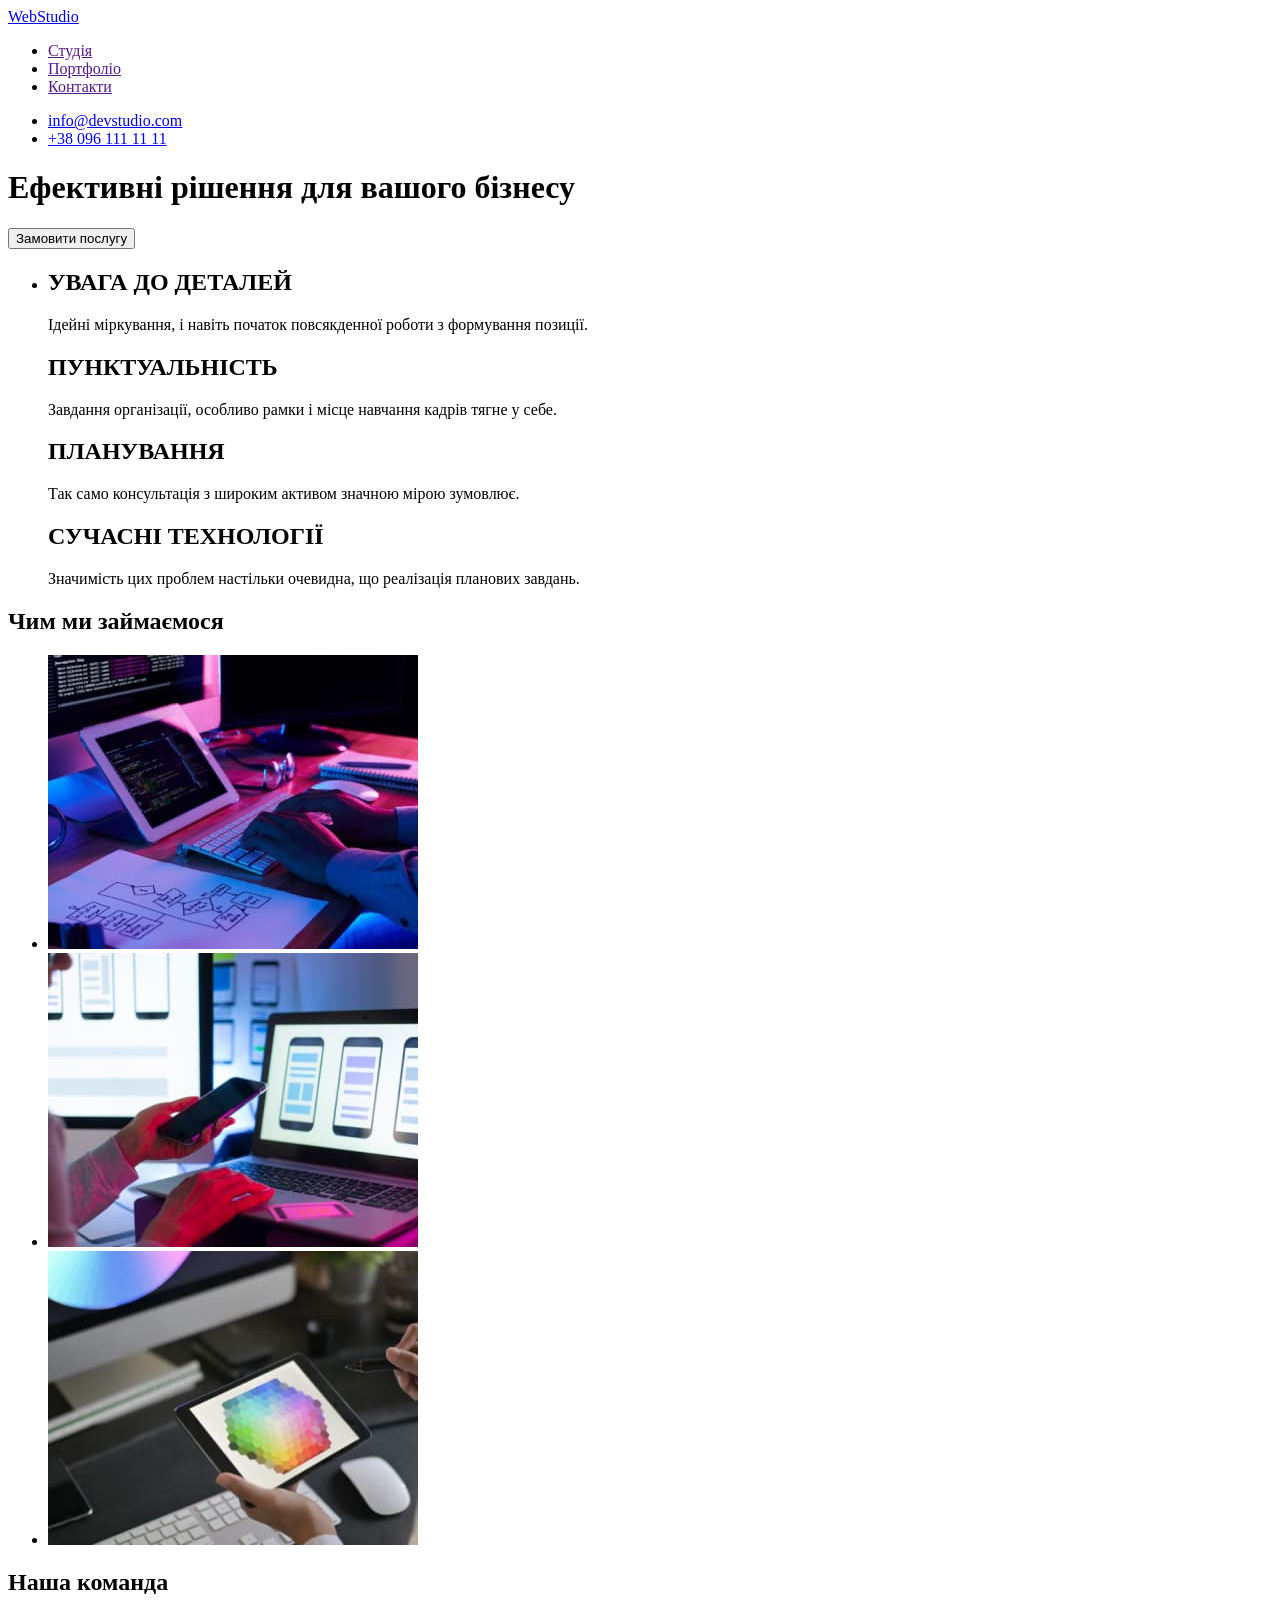
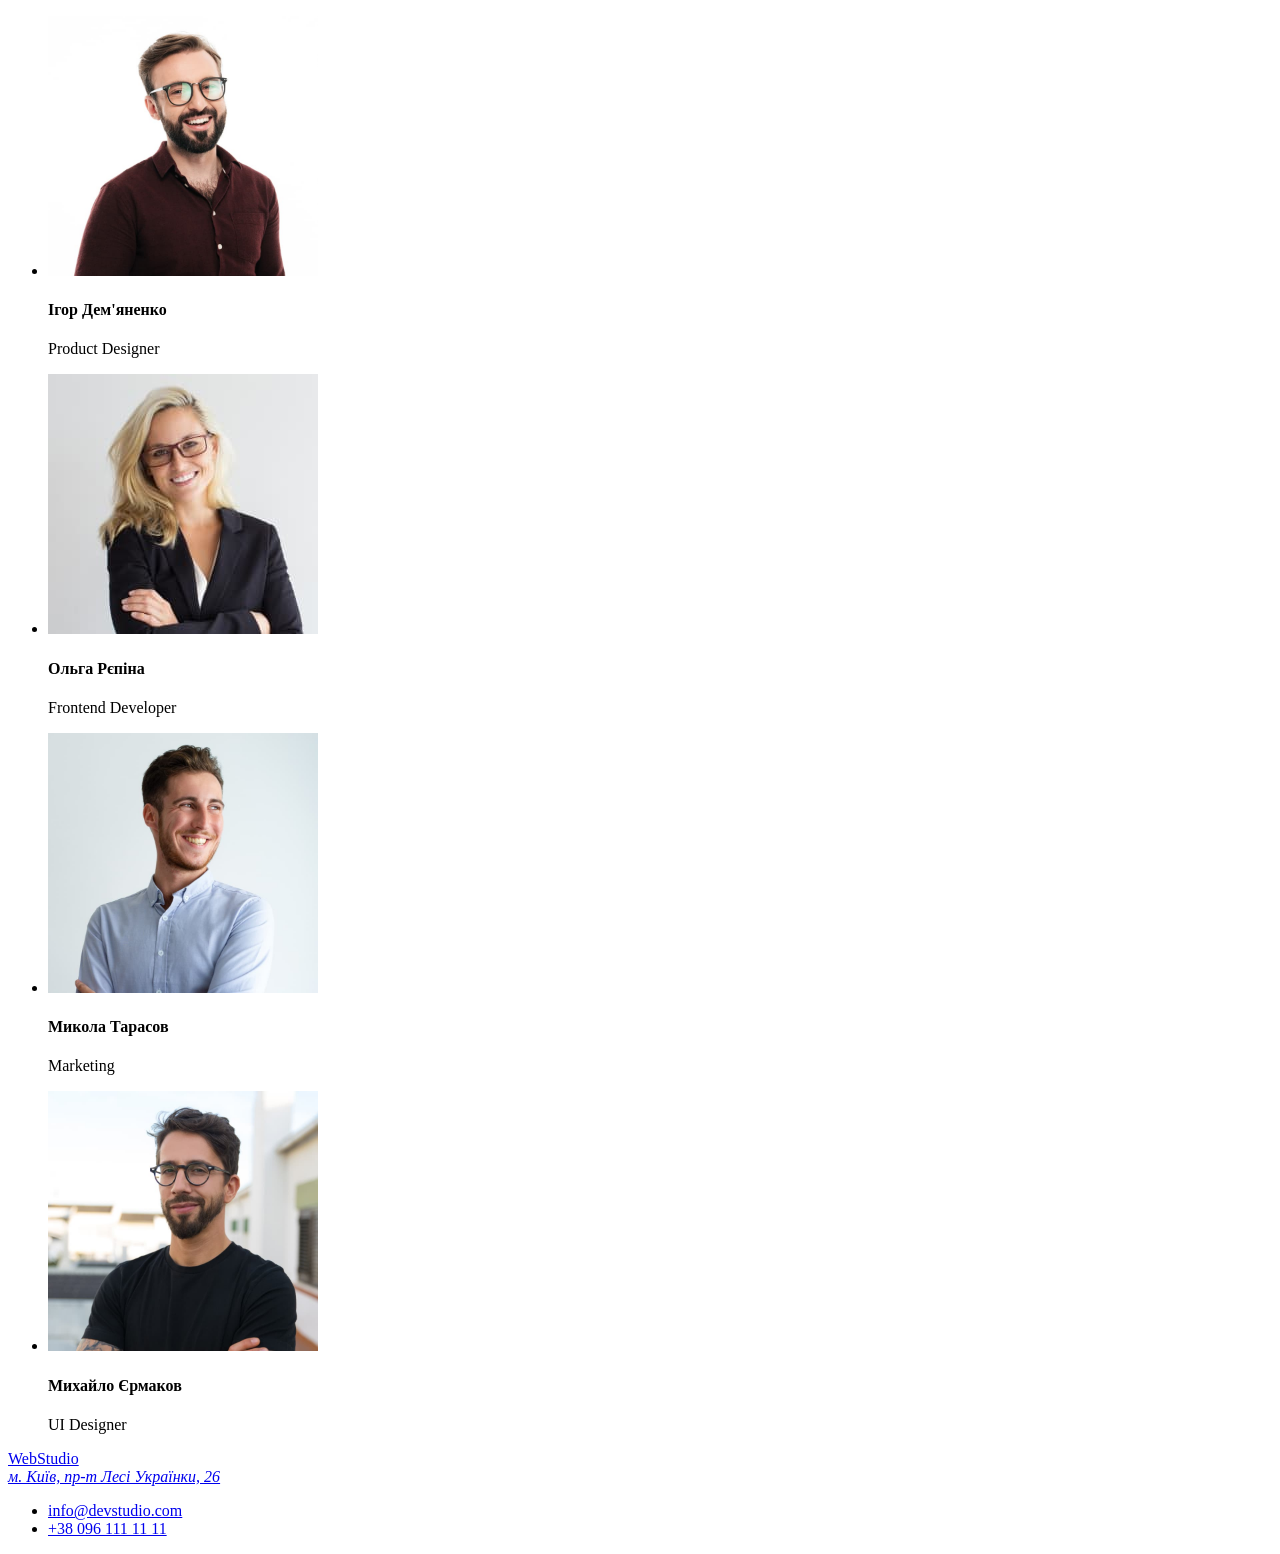
==== index.html @ 56566ea4 "goit-markup-hw-01" ====
<!DOCTYPE html>
<html lang="en">
  <head>
    <meta charset="UTF-8" />
    <meta http-equiv="X-UA-Compatible" content="IE=edge" />
    <meta name="viewport" content="width=device-width, initial-scale=1.0" />
    <title>WebStudio</title>
  </head>
  <body>
    <header>
      <a href="./index.html">WebStudio</a>
      <nav>
        <ul>
          <li><a href="">Студія</a></li>
          <li><a href="">Портфоліо</a></li>
          <li><a href="">Контакти</a></li>
        </ul>
      </nav>
      <ul>
        <li>
          <a href="info@devstudio.com" target="_blank" rel="noopener norefferer"
            >info@devstudio.com</a
          >
        </li>
        <li><a href="tel:+380961111111">+38 096 111 11 11</a></li>
      </ul>
    </header>
    <main>
      <h1>Ефективні рішення для вашого бізнесу</h1>
      <button>Замовити послугу</button>
      <section>
        <ul>
          <li>
            <h2>УВАГА ДО ДЕТАЛЕЙ</h2>
            <p>
              Ідейні міркування, і навіть початок повсякденної роботи з
              формування позиції.
            </p>
            <h2>ПУНКТУАЛЬНІСТЬ</h2>
            <p>
              Завдання організації, особливо рамки і місце навчання кадрів тягне
              у себе.
            </p>
            <h2>ПЛАНУВАННЯ</h2>
            <p>
              Так само консультація з широким активом значною мірою зумовлює.
            </p>
            <h2>СУЧАСНІ ТЕХНОЛОГІЇ</h2>
            <p>
              Значимість цих проблем настільки очевидна, що реалізація планових
              завдань.
            </p>
          </li>
        </ul>
      </section>
      <section>
        <h2>Чим ми займаємося</h2>
        <ul>
          <li>
            <img
              src="./image/pc.jpg"
              alt="фото з ПК"
              width="370"
              height="294"
            />
          </li>
          <li>
            <img
              src="./image/smartphone.jpg"
              alt="фото з телефоном"
              width="370"
              height="294"
            />
          </li>
          <li>
            <img
              src="./image/tablet.jpg"
              alt="фото з планшетом"
              width="370"
              height="294"
            />
          </li>
        </ul>
      </section>
      <section>
        <h2>Наша команда</h2>
        <ul>
          <li>
            <img
              src="./image/Igor.jpg"
              alt="фото сотрудников"
              width="270"
              height="260"
            />
            <h4>Ігор Дем'яненко</h4>
            <p>Product Designer</p>
          </li>
          <li>
            <img
              src="./image/Olga.jpg"
              alt="фото сотрудников"
              width="270"
              height="260"
            />
            <h4>Ольга Рєпіна</h4>
            <p>Frontend Developer</p>
          </li>
          <li>
            <img
              src="./image/Nikolai.jpg"
              alt="фото сотрудников"
              width="270"
              height="260"
            />
            <h4>Микола Тарасов</h4>
            <p>Marketing</p>
          </li>
          <li>
            <img
              src="./image/Mihail.jpg"
              alt="фото сотрудников"
              width="270"
              height="260"
            />
            <h4>Михайло Єрмаков</h4>
            <p>UI Designer</p>
          </li>
        </ul>
      </section>
    </main>
    <footer>
      <a href="./index.html">WebStudio</a>
      <address>
        <a href="https://goo.gl/maps/bBNY5a1amvFcYAdg6" target="_blank"
          >м. Київ, пр-т Лесі Українки, 26</a
        >
      </address>
      <ul>
        <li>
          <a href="info@devstudio.com" target="_blank" rel="noopener norefferer"
            >info@devstudio.com</a
          >
        </li>
        <li><a href="tel:+380961111111">+38 096 111 11 11</a></li>
      </ul>
    </footer>
  </body>
</html>
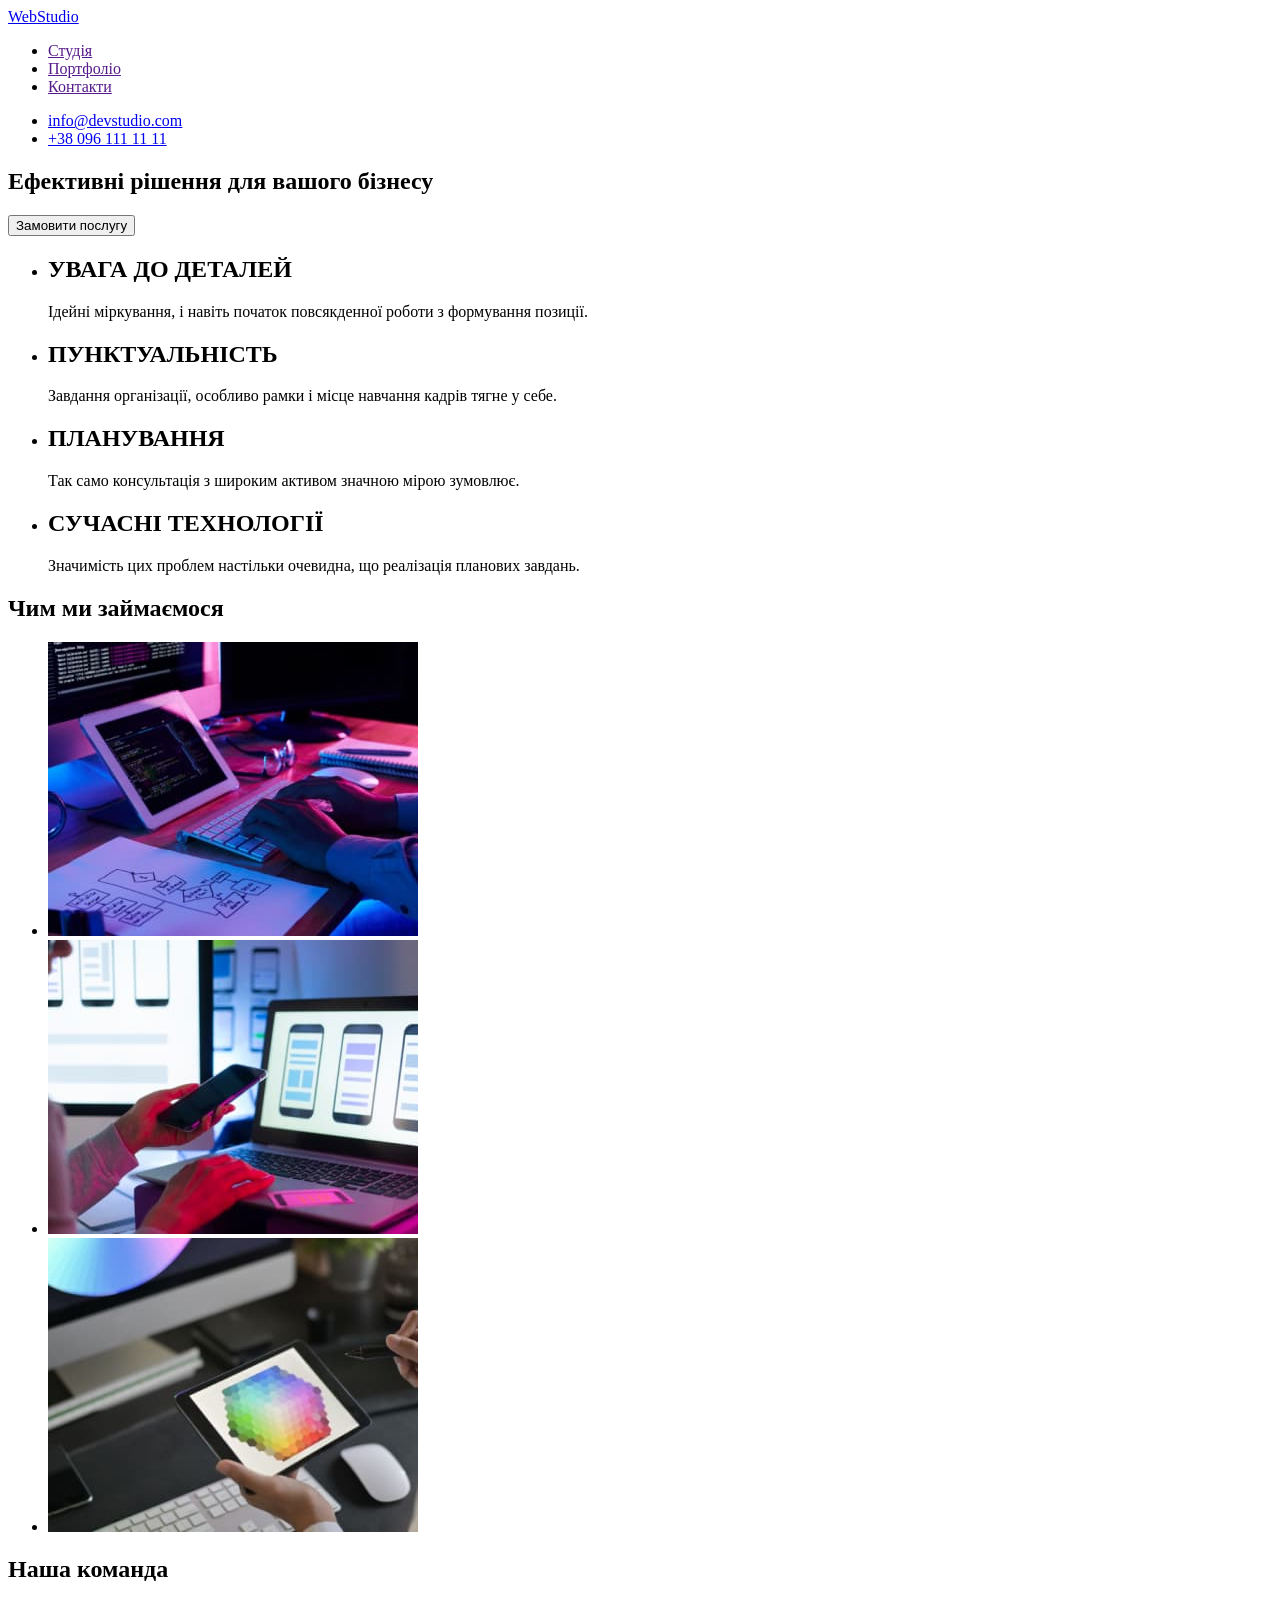
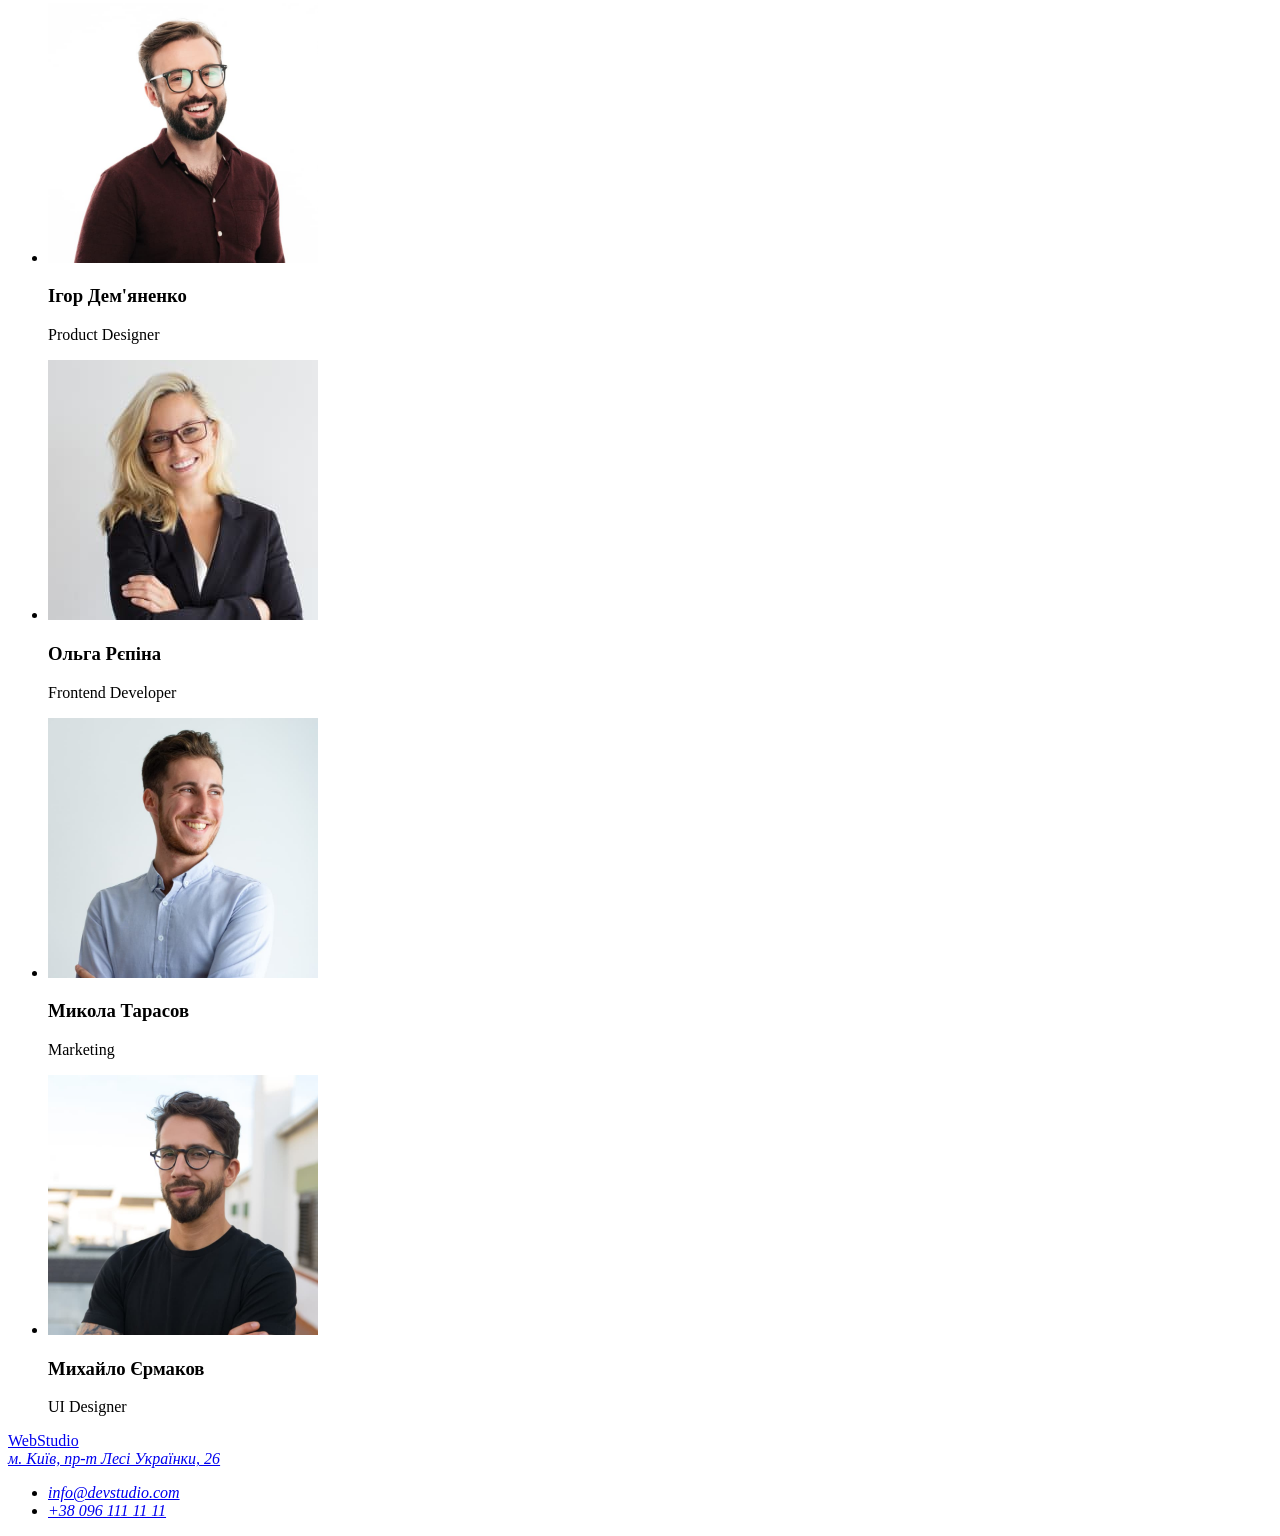
==== commit ac2b5552: "Update index.html" ====
--- a/index.html
+++ b/index.html
@@ -1,5 +1,5 @@
 <!DOCTYPE html>
-<html lang="en">
+<html lang="uk">
   <head>
     <meta charset="UTF-8" />
     <meta http-equiv="X-UA-Compatible" content="IE=edge" />
@@ -8,8 +8,8 @@
   </head>
   <body>
     <header>
-      <a href="./index.html">WebStudio</a>
       <nav>
+        <a href="./index.html">WebStudio</a>
         <ul>
           <li><a href="">Студія</a></li>
           <li><a href="">Портфоліо</a></li>
@@ -26,8 +26,10 @@
       </ul>
     </header>
     <main>
-      <h1>Ефективні рішення для вашого бізнесу</h1>
-      <button>Замовити послугу</button>
+      <section>
+        <h1>Ефективні рішення для вашого бізнесу</h1>
+        <button type="button">Замовити послугу</button>
+      </section>
       <section>
         <ul>
           <li>
@@ -36,15 +38,21 @@
               Ідейні міркування, і навіть початок повсякденної роботи з
               формування позиції.
             </p>
+          </li>
+          <li>
             <h2>ПУНКТУАЛЬНІСТЬ</h2>
             <p>
               Завдання організації, особливо рамки і місце навчання кадрів тягне
               у себе.
             </p>
+          </li>
+          <li>
             <h2>ПЛАНУВАННЯ</h2>
             <p>
               Так само консультація з широким активом значною мірою зумовлює.
             </p>
+          </li>
+          <li>
             <h2>СУЧАСНІ ТЕХНОЛОГІЇ</h2>
             <p>
               Значимість цих проблем настільки очевидна, що реалізація планових
@@ -92,7 +100,7 @@
               width="270"
               height="260"
             />
-            <h4>Ігор Дем'яненко</h4>
+            <h3>Ігор Дем'яненко</h3>
             <p>Product Designer</p>
           </li>
           <li>
@@ -102,7 +110,7 @@
               width="270"
               height="260"
             />
-            <h4>Ольга Рєпіна</h4>
+            <h3>Ольга Рєпіна</h3>
             <p>Frontend Developer</p>
           </li>
           <li>
@@ -112,7 +120,7 @@
               width="270"
               height="260"
             />
-            <h4>Микола Тарасов</h4>
+            <h3>Микола Тарасов</h3>
             <p>Marketing</p>
           </li>
           <li>
@@ -122,7 +130,7 @@
               width="270"
               height="260"
             />
-            <h4>Михайло Єрмаков</h4>
+            <h3>Михайло Єрмаков</h3>
             <p>UI Designer</p>
           </li>
         </ul>
@@ -134,15 +142,18 @@
         <a href="https://goo.gl/maps/bBNY5a1amvFcYAdg6" target="_blank"
           >м. Київ, пр-т Лесі Українки, 26</a
         >
+        <ul>
+          <li>
+            <a
+              href="info@devstudio.com"
+              target="_blank"
+              rel="noopener norefferer"
+              >info@devstudio.com</a
+            >
+          </li>
+          <li><a href="tel:+380961111111">+38 096 111 11 11</a></li>
+        </ul>
       </address>
-      <ul>
-        <li>
-          <a href="info@devstudio.com" target="_blank" rel="noopener norefferer"
-            >info@devstudio.com</a
-          >
-        </li>
-        <li><a href="tel:+380961111111">+38 096 111 11 11</a></li>
-      </ul>
     </footer>
   </body>
 </html>
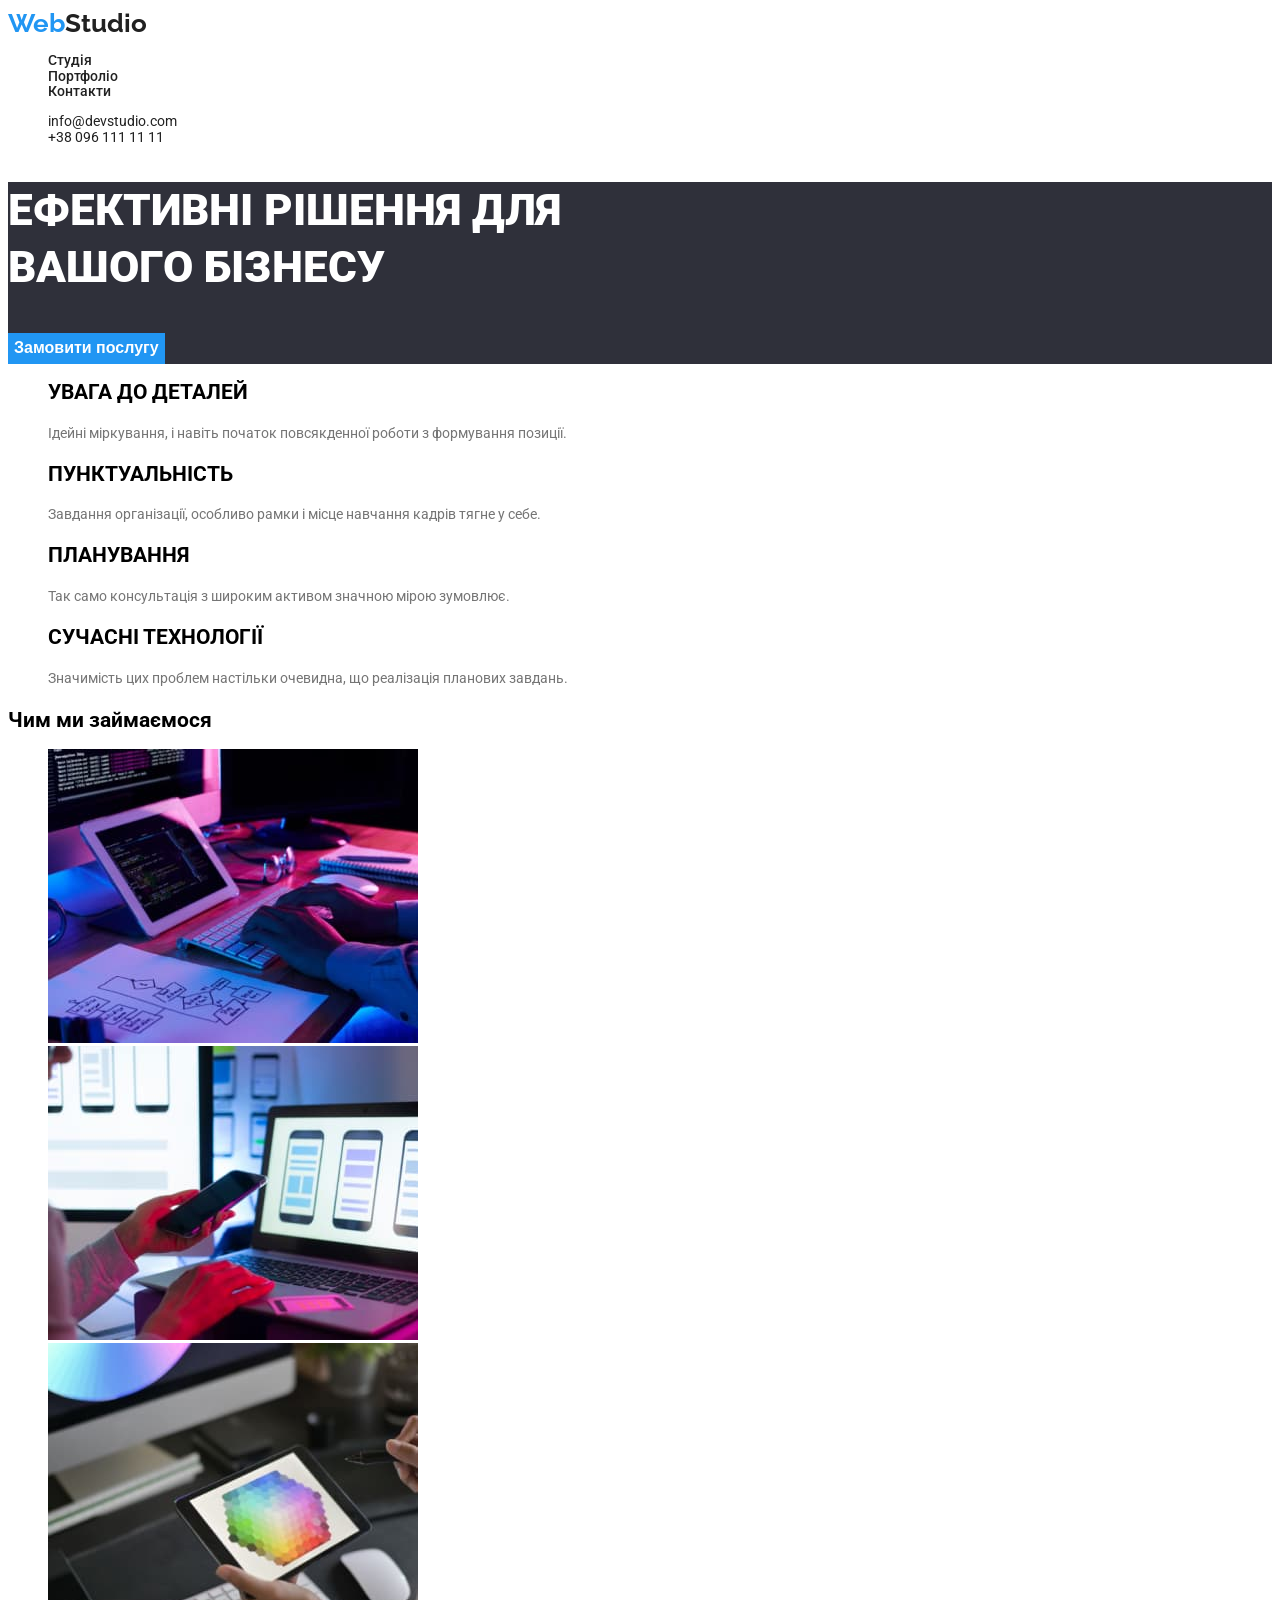
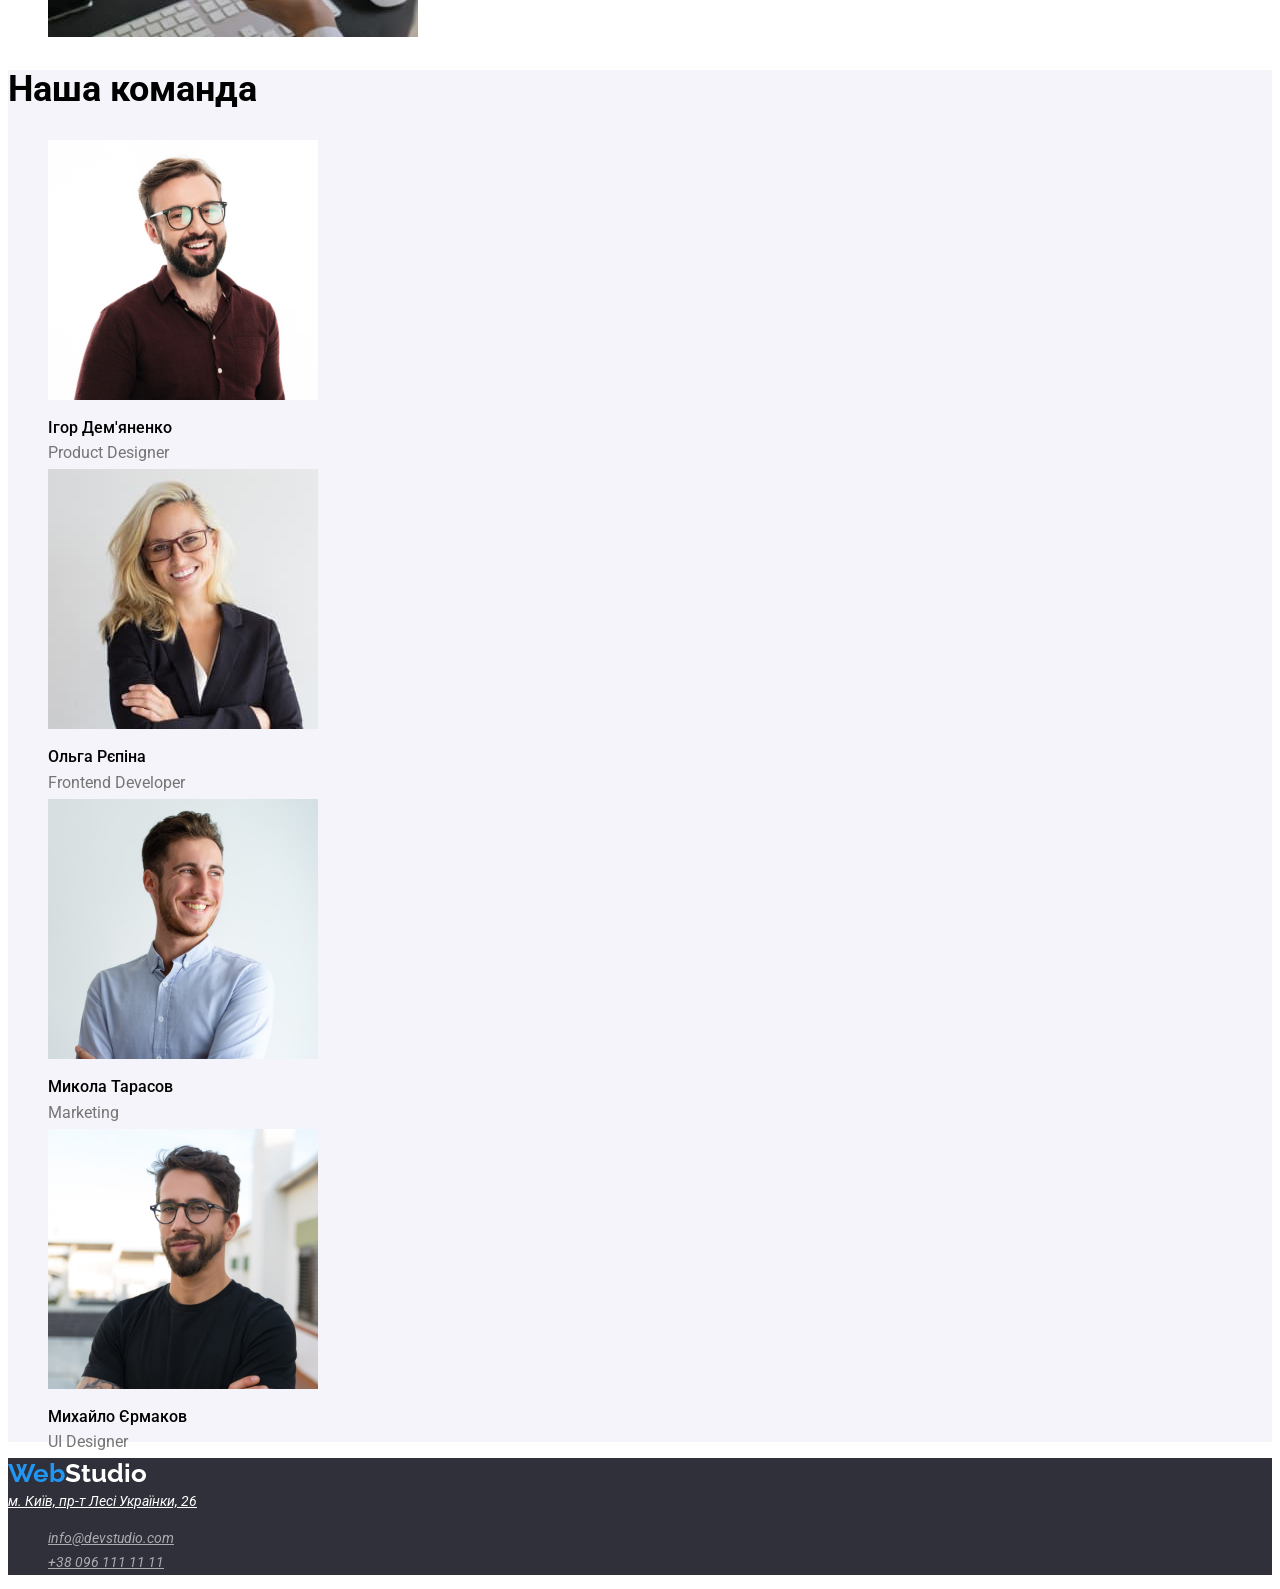
==== commit a19d4c56: "#portfolio" ====
--- a/index.html
+++ b/index.html
@@ -5,56 +5,73 @@
     <meta http-equiv="X-UA-Compatible" content="IE=edge" />
     <meta name="viewport" content="width=device-width, initial-scale=1.0" />
     <title>WebStudio</title>
+    <link rel="stylesheet" href="./scc/styles.css" />
+    <link rel="preconnect" href="https://fonts.googleapis.com" />
+    <link rel="preconnect" href="https://fonts.gstatic.com" crossorigin />
+    <link
+      href="https://fonts.googleapis.com/css2?family=Oleo+Script&family=Raleway:wght@700&family=Roboto:wght@400;500;700;900&display=swap"
+      rel="stylesheet"
+    />
   </head>
   <body>
     <header>
       <nav>
-        <a href="./index.html">WebStudio</a>
-        <ul>
-          <li><a href="">Студія</a></li>
-          <li><a href="">Портфоліо</a></li>
-          <li><a href="">Контакти</a></li>
+        <a class="logo-web" href="./index.html"
+          >Web<span class="logo-studio">Studio</span></a
+        >
+        <ul class="navigation">
+          <li class="studio"><a class="link" href="./index.html">Студія</a></li>
+          <li class="portfolio">
+            <a class="link" href="./portfolio.html">Портфоліо</a>
+          </li>
+          <li class="contacts"><a class="link" href="">Контакти</a></li>
         </ul>
       </nav>
       <ul>
-        <li>
-          <a href="info@devstudio.com" target="_blank" rel="noopener norefferer"
+        <li class="email">
+          <a
+            class="link"
+            href="info@devstudio.com"
+            target="_blank"
+            rel="noopener norefferer"
             >info@devstudio.com</a
           >
         </li>
-        <li><a href="tel:+380961111111">+38 096 111 11 11</a></li>
+        <li class="tel">
+          <a class="link" href="tel:+380961111111">+38 096 111 11 11</a>
+        </li>
       </ul>
     </header>
     <main>
-      <section>
-        <h1>Ефективні рішення для вашого бізнесу</h1>
-        <button type="button">Замовити послугу</button>
+      <section class="main-section">
+        <h1 class="hero-title">Ефективні рішення для<br />вашого бізнесу</h1>
+        <button type="button" class="hero-button">Замовити послугу</button>
       </section>
       <section>
         <ul>
           <li>
-            <h2>УВАГА ДО ДЕТАЛЕЙ</h2>
-            <p>
+            <h2 class="hero-priorities">увага до деталей</h2>
+            <p class="text-priorities">
               Ідейні міркування, і навіть початок повсякденної роботи з
               формування позиції.
             </p>
           </li>
           <li>
-            <h2>ПУНКТУАЛЬНІСТЬ</h2>
-            <p>
+            <h2 class="hero-priorities">пунктуальність</h2>
+            <p class="text-priorities">
               Завдання організації, особливо рамки і місце навчання кадрів тягне
               у себе.
             </p>
           </li>
           <li>
-            <h2>ПЛАНУВАННЯ</h2>
-            <p>
+            <h2 class="hero-priorities">планування</h2>
+            <p class="text-priorities">
               Так само консультація з широким активом значною мірою зумовлює.
             </p>
           </li>
           <li>
-            <h2>СУЧАСНІ ТЕХНОЛОГІЇ</h2>
-            <p>
+            <h2 class="hero-priorities">сучасні технології</h2>
+            <p class="text-priorities">
               Значимість цих проблем настільки очевидна, що реалізація планових
               завдань.
             </p>
@@ -62,10 +79,11 @@
         </ul>
       </section>
       <section>
-        <h2>Чим ми займаємося</h2>
+        <h2 class="work">Чим ми займаємося</h2>
         <ul>
           <li>
             <img
+              class="pc"
               src="./image/pc.jpg"
               alt="фото з ПК"
               width="370"
@@ -74,6 +92,7 @@
           </li>
           <li>
             <img
+              class="smart"
               src="./image/smartphone.jpg"
               alt="фото з телефоном"
               width="370"
@@ -82,6 +101,7 @@
           </li>
           <li>
             <img
+              class="tablet"
               src="./image/tablet.jpg"
               alt="фото з планшетом"
               width="370"
@@ -90,68 +110,81 @@
           </li>
         </ul>
       </section>
-      <section>
-        <h2>Наша команда</h2>
+      <section class="team">
+        <h2 class="team-lead">Наша команда</h2>
         <ul>
-          <li>
+          <li class="igorbg">
             <img
               src="./image/Igor.jpg"
               alt="фото сотрудников"
               width="270"
               height="260"
             />
-            <h3>Ігор Дем'яненко</h3>
-            <p>Product Designer</p>
+            <h3 class="team-employee">Ігор Дем'яненко</h3>
+            <p class="team-position">Product Designer</p>
           </li>
-          <li>
+          <li class="olgabg">
             <img
+              class="olga"
               src="./image/Olga.jpg"
               alt="фото сотрудников"
               width="270"
               height="260"
             />
-            <h3>Ольга Рєпіна</h3>
-            <p>Frontend Developer</p>
+            <h3 class="team-employee">Ольга Рєпіна</h3>
+            <p class="team-position">Frontend Developer</p>
           </li>
           <li>
             <img
+              class="nikolay"
               src="./image/Nikolai.jpg"
               alt="фото сотрудников"
               width="270"
               height="260"
             />
-            <h3>Микола Тарасов</h3>
-            <p>Marketing</p>
+            <h3 class="team-employee">Микола Тарасов</h3>
+            <p class="team-position">Marketing</p>
           </li>
           <li>
             <img
+              class="misha"
               src="./image/Mihail.jpg"
               alt="фото сотрудников"
               width="270"
               height="260"
             />
-            <h3>Михайло Єрмаков</h3>
-            <p>UI Designer</p>
+            <h3 class="team-employee">Михайло Єрмаков</h3>
+            <p class="team-position">UI Designer</p>
           </li>
         </ul>
       </section>
     </main>
-    <footer>
-      <a href="./index.html">WebStudio</a>
+    <footer class="footer">
+      <a class="logo-web" href="./index.html"
+        >Web<span class="logo-studio-footer">Studio</span></a
+      >
       <address>
-        <a href="https://goo.gl/maps/bBNY5a1amvFcYAdg6" target="_blank"
+        <a
+          class="link-footer-adress"
+          href="https://goo.gl/maps/bBNY5a1amvFcYAdg6"
+          target="_blank"
           >м. Київ, пр-т Лесі Українки, 26</a
         >
         <ul>
-          <li>
+          <li class="email">
             <a
+              class="link-footer"
               href="info@devstudio.com"
               target="_blank"
               rel="noopener norefferer"
               >info@devstudio.com</a
             >
           </li>
-          <li><a href="tel:+380961111111">+38 096 111 11 11</a></li>
+          <li class="tel">
+            <a class="link-footer" href="tel:+380961111111"
+              >+38 096 111 11 11</a
+            >
+          </li>
         </ul>
       </address>
     </footer>
--- a/scc/styles.css
+++ b/scc/styles.css
@@ -0,0 +1,155 @@
+*{
+    box-sizing: border-box;
+}
+:root{
+   --color-primary:#F5F4FA;/*наша команда*//*кнопки портфолыо*/
+   --color-brand:#2F303A;/*низ-рішення*/
+   --color-site:#212121;/*головне інфо*/
+   --color-info:#757575;/*інфо*/
+   --color-white:#ffffff;
+   --color-hover:#2196F3;
+}
+
+
+body{
+    font-family: 'Roboto', sans-serif;
+    font-weight: 400;
+    font-size: 14px;
+    font-style: normal;
+    text-decoration: none;
+    }
+li{
+    list-style: none;
+}
+/*Логотип*/
+.logo-web{
+    color: var(--color-hover);
+    font-family: 'Raleway';
+    font-weight: 700;
+    font-size: 26px;
+    line-height: 1.2;
+    text-decoration: none;
+}
+.logo-studio{
+    color: var(--color-site);   
+    /*font-family: 'Oleo Script';
+    font-weight: 400;
+    font-size: 26px;
+    line-height: 1.6;*/
+}
+.navigation{
+    color: var(--color-site);
+    font-weight: 500;
+    font-size: 14px;
+    line-height: 1.1;
+}
+.link {
+    text-decoration: none;
+    color: var(--color-site);
+}
+
+.link:hover {
+    color: var(--color-hover);
+}
+/*Ефективні рішення для вашого бізнесу*/
+.main-section{
+    background-color:var(--color-brand)
+}
+.hero-title{
+    color:var(--color-white);
+    text-transform: uppercase;
+    font-weight: 900;
+    font-size: 44px;
+    line-height:1.3;
+    
+}
+.hero-button{
+    color: var(--color-white);
+    background-color: var(--color-hover);
+    font-weight: 700;
+    font-size: 16px;
+    line-height: 1.8;
+    cursor: pointer;
+    border: 2px,var(--color-hover);
+}
+.hero-priorities{
+    text-transform: uppercase;
+    font-weight: 700;
+    line-height: 1.1;  
+    
+}
+.text-priorities{
+    color: var(--color-info);
+    line-height: 1.7;
+}
+/*Чим ми займаємося*/
+.wotk{
+    font-weight: 700;
+    font-size: 36px;
+    line-height: 1.1;
+}
+/*Наша команда*/
+.team{
+    background-color: var(--color-primary)
+}
+.team-lead{
+        font-weight: 700;
+        font-size: 36px;
+        line-height: 1.1;
+}
+.team-employee{
+    font-weight: 500;
+    font-size: 16px;
+    line-height: 1.1;
+}
+.team-position{
+    color: var(--color-info);
+    font-size: 16px;
+    line-height: 1.1px;
+}
+/*Футер*/
+
+.footer{
+    background-color: var(--color-brand);
+}
+.logo-studio-footer{
+    color:var(--color-white) ;
+}
+.link-footer-adress{
+    color: var(--color-white);
+    line-height: 1.7;
+}
+.link-footer-adress:hover{
+    color:var(--color-hover);
+}
+.link-footer{
+    color: rgba(255, 255, 255, 0.6);
+    line-height: 1.7;
+}
+.link-footer:hover{
+    color: var(--color-hover)    
+}
+/*Портфоліо кнопки*/
+.button-portfolio{
+    background-color:var(--color-primary);
+    color :var(--color-site);
+    border: 2px,var(--color-primary);
+    font-weight: 500;
+    font-size: 16px;
+    line-height: 1.6;
+}
+.button-portfolio:hover{
+    background-color:var(--color-hover);
+    color: var(--color-white);
+} 
+.project-portfolio{
+    color: var(--color-site);
+    font-weight: 700;
+    font-size: 18px;
+    line-height: 2;
+}
+.text-project{
+    color: var(--color-info);
+    font-size: 16px;
+    line-height: 1.8;
+}
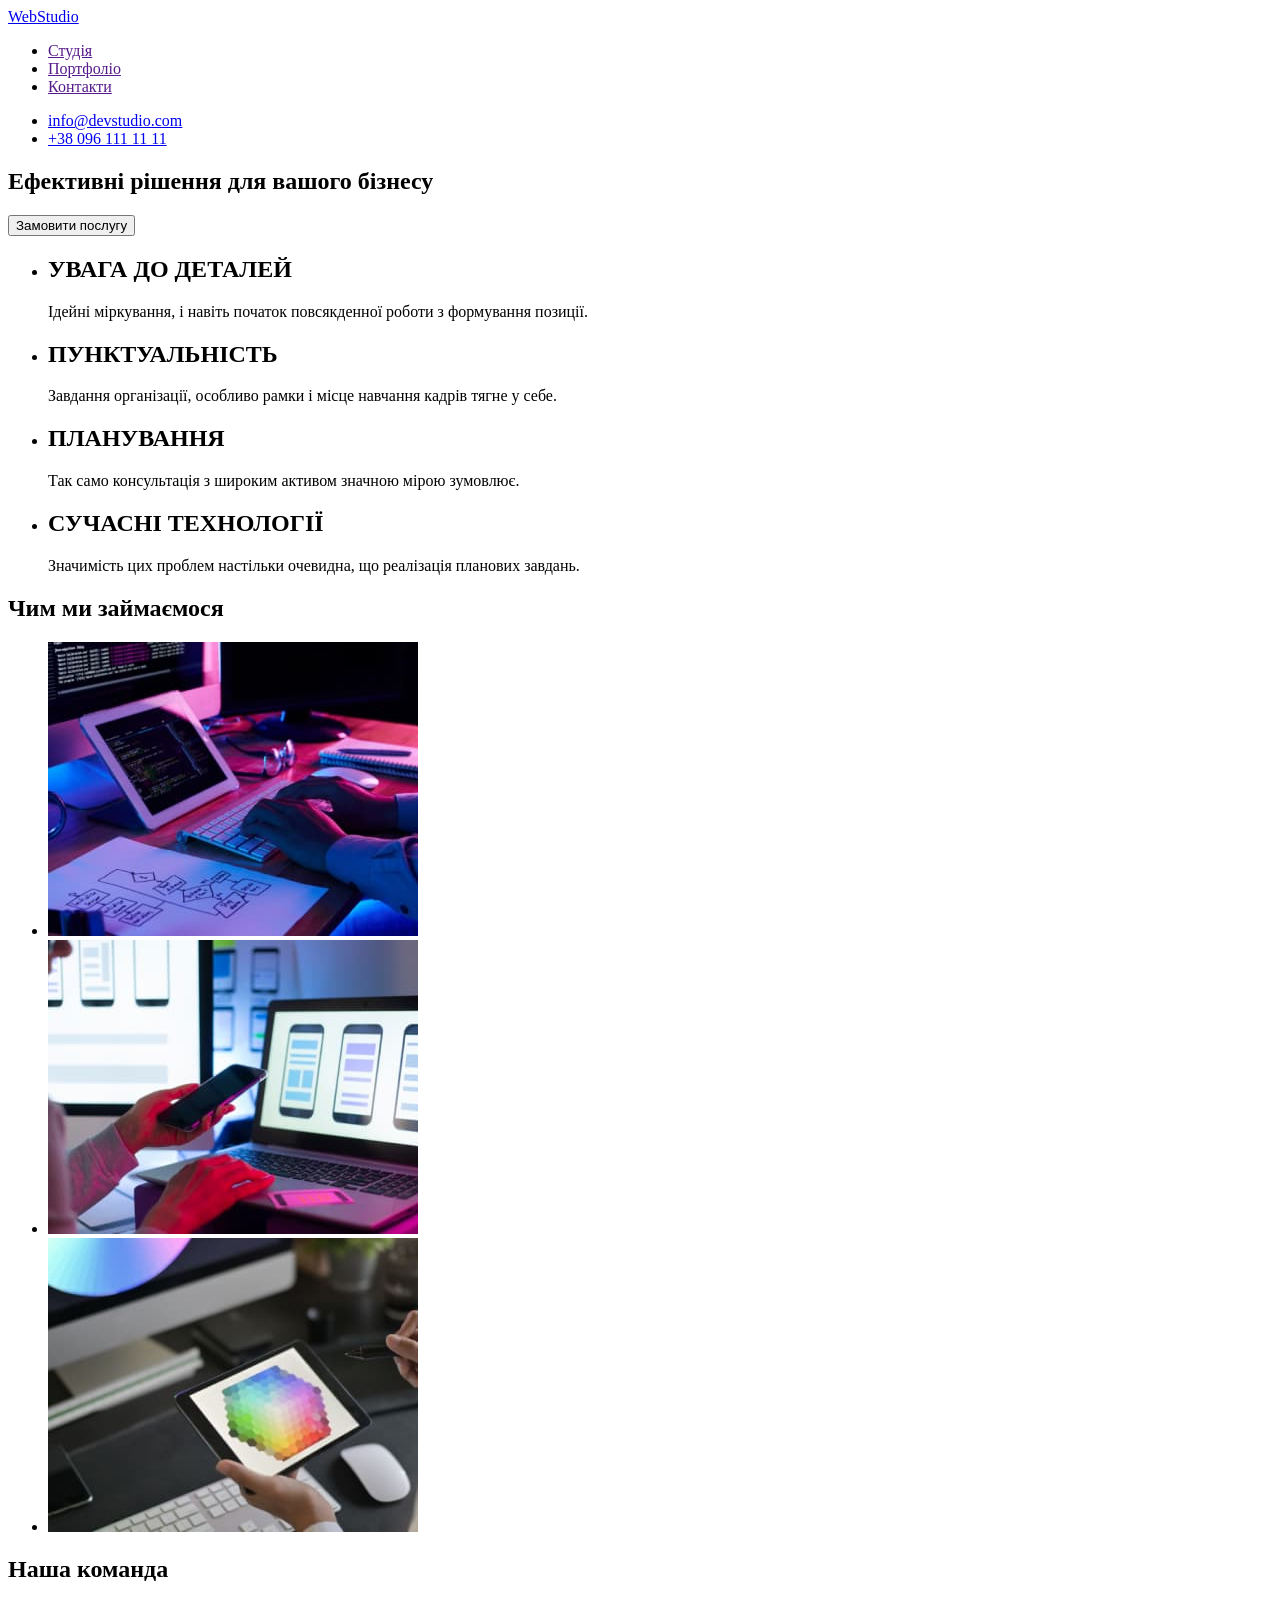
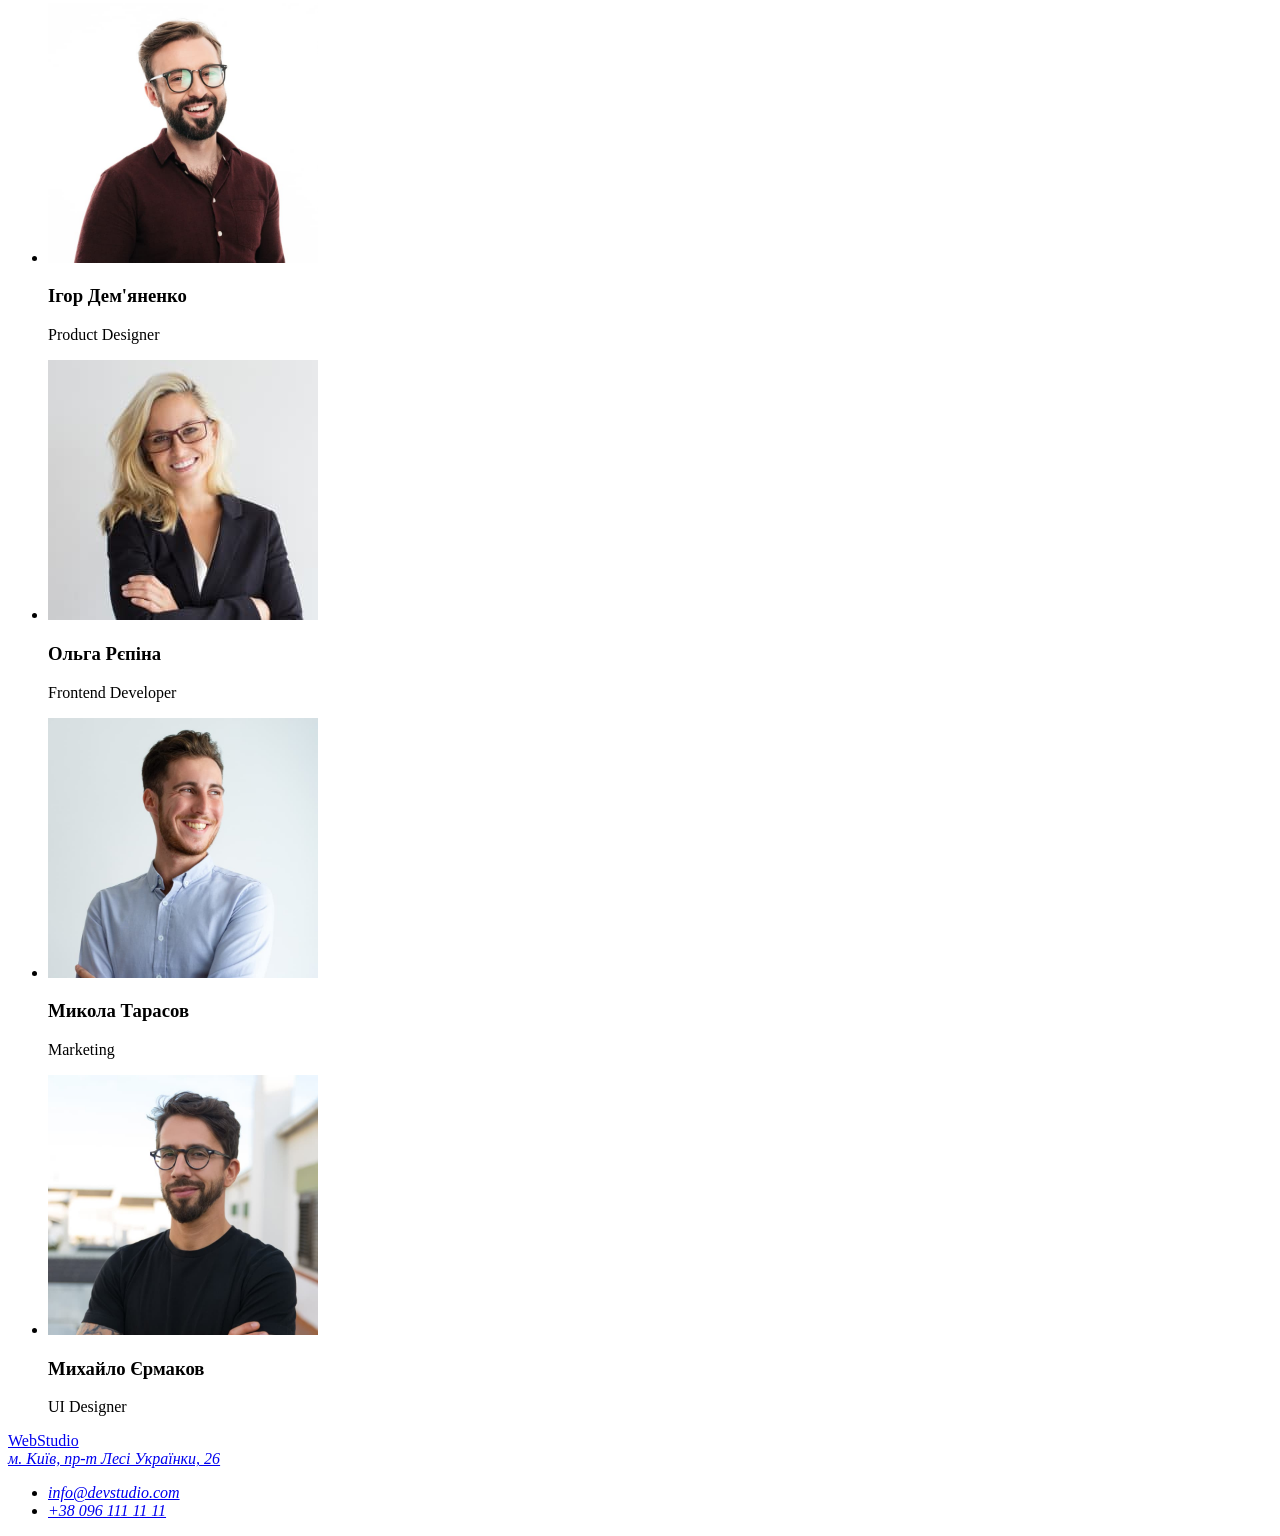
==== commit c2c9a57f: "Revert "#portfolio" This reverts commit a19d4c566829831cf35a506eed8c7f5cc3b9e389." ====
--- a/index.html
+++ b/index.html
@@ -5,73 +5,56 @@
     <meta http-equiv="X-UA-Compatible" content="IE=edge" />
     <meta name="viewport" content="width=device-width, initial-scale=1.0" />
     <title>WebStudio</title>
-    <link rel="stylesheet" href="./scc/styles.css" />
-    <link rel="preconnect" href="https://fonts.googleapis.com" />
-    <link rel="preconnect" href="https://fonts.gstatic.com" crossorigin />
-    <link
-      href="https://fonts.googleapis.com/css2?family=Oleo+Script&family=Raleway:wght@700&family=Roboto:wght@400;500;700;900&display=swap"
-      rel="stylesheet"
-    />
   </head>
   <body>
     <header>
       <nav>
-        <a class="logo-web" href="./index.html"
-          >Web<span class="logo-studio">Studio</span></a
-        >
-        <ul class="navigation">
-          <li class="studio"><a class="link" href="./index.html">Студія</a></li>
-          <li class="portfolio">
-            <a class="link" href="./portfolio.html">Портфоліо</a>
-          </li>
-          <li class="contacts"><a class="link" href="">Контакти</a></li>
+        <a href="./index.html">WebStudio</a>
+        <ul>
+          <li><a href="">Студія</a></li>
+          <li><a href="">Портфоліо</a></li>
+          <li><a href="">Контакти</a></li>
         </ul>
       </nav>
       <ul>
-        <li class="email">
-          <a
-            class="link"
-            href="info@devstudio.com"
-            target="_blank"
-            rel="noopener norefferer"
+        <li>
+          <a href="info@devstudio.com" target="_blank" rel="noopener norefferer"
             >info@devstudio.com</a
           >
         </li>
-        <li class="tel">
-          <a class="link" href="tel:+380961111111">+38 096 111 11 11</a>
-        </li>
+        <li><a href="tel:+380961111111">+38 096 111 11 11</a></li>
       </ul>
     </header>
     <main>
-      <section class="main-section">
-        <h1 class="hero-title">Ефективні рішення для<br />вашого бізнесу</h1>
-        <button type="button" class="hero-button">Замовити послугу</button>
+      <section>
+        <h1>Ефективні рішення для вашого бізнесу</h1>
+        <button type="button">Замовити послугу</button>
       </section>
       <section>
         <ul>
           <li>
-            <h2 class="hero-priorities">увага до деталей</h2>
-            <p class="text-priorities">
+            <h2>УВАГА ДО ДЕТАЛЕЙ</h2>
+            <p>
               Ідейні міркування, і навіть початок повсякденної роботи з
               формування позиції.
             </p>
           </li>
           <li>
-            <h2 class="hero-priorities">пунктуальність</h2>
-            <p class="text-priorities">
+            <h2>ПУНКТУАЛЬНІСТЬ</h2>
+            <p>
               Завдання організації, особливо рамки і місце навчання кадрів тягне
               у себе.
             </p>
           </li>
           <li>
-            <h2 class="hero-priorities">планування</h2>
-            <p class="text-priorities">
+            <h2>ПЛАНУВАННЯ</h2>
+            <p>
               Так само консультація з широким активом значною мірою зумовлює.
             </p>
           </li>
           <li>
-            <h2 class="hero-priorities">сучасні технології</h2>
-            <p class="text-priorities">
+            <h2>СУЧАСНІ ТЕХНОЛОГІЇ</h2>
+            <p>
               Значимість цих проблем настільки очевидна, що реалізація планових
               завдань.
             </p>
@@ -79,11 +62,10 @@
         </ul>
       </section>
       <section>
-        <h2 class="work">Чим ми займаємося</h2>
+        <h2>Чим ми займаємося</h2>
         <ul>
           <li>
             <img
-              class="pc"
               src="./image/pc.jpg"
               alt="фото з ПК"
               width="370"
@@ -92,7 +74,6 @@
           </li>
           <li>
             <img
-              class="smart"
               src="./image/smartphone.jpg"
               alt="фото з телефоном"
               width="370"
@@ -101,7 +82,6 @@
           </li>
           <li>
             <img
-              class="tablet"
               src="./image/tablet.jpg"
               alt="фото з планшетом"
               width="370"
@@ -110,81 +90,68 @@
           </li>
         </ul>
       </section>
-      <section class="team">
-        <h2 class="team-lead">Наша команда</h2>
+      <section>
+        <h2>Наша команда</h2>
         <ul>
-          <li class="igorbg">
+          <li>
             <img
               src="./image/Igor.jpg"
               alt="фото сотрудников"
               width="270"
               height="260"
             />
-            <h3 class="team-employee">Ігор Дем'яненко</h3>
-            <p class="team-position">Product Designer</p>
+            <h3>Ігор Дем'яненко</h3>
+            <p>Product Designer</p>
           </li>
-          <li class="olgabg">
+          <li>
             <img
-              class="olga"
               src="./image/Olga.jpg"
               alt="фото сотрудников"
               width="270"
               height="260"
             />
-            <h3 class="team-employee">Ольга Рєпіна</h3>
-            <p class="team-position">Frontend Developer</p>
+            <h3>Ольга Рєпіна</h3>
+            <p>Frontend Developer</p>
           </li>
           <li>
             <img
-              class="nikolay"
               src="./image/Nikolai.jpg"
               alt="фото сотрудников"
               width="270"
               height="260"
             />
-            <h3 class="team-employee">Микола Тарасов</h3>
-            <p class="team-position">Marketing</p>
+            <h3>Микола Тарасов</h3>
+            <p>Marketing</p>
           </li>
           <li>
             <img
-              class="misha"
               src="./image/Mihail.jpg"
               alt="фото сотрудников"
               width="270"
               height="260"
             />
-            <h3 class="team-employee">Михайло Єрмаков</h3>
-            <p class="team-position">UI Designer</p>
+            <h3>Михайло Єрмаков</h3>
+            <p>UI Designer</p>
           </li>
         </ul>
       </section>
     </main>
-    <footer class="footer">
-      <a class="logo-web" href="./index.html"
-        >Web<span class="logo-studio-footer">Studio</span></a
-      >
+    <footer>
+      <a href="./index.html">WebStudio</a>
       <address>
-        <a
-          class="link-footer-adress"
-          href="https://goo.gl/maps/bBNY5a1amvFcYAdg6"
-          target="_blank"
+        <a href="https://goo.gl/maps/bBNY5a1amvFcYAdg6" target="_blank"
           >м. Київ, пр-т Лесі Українки, 26</a
         >
         <ul>
-          <li class="email">
+          <li>
             <a
-              class="link-footer"
               href="info@devstudio.com"
               target="_blank"
               rel="noopener norefferer"
               >info@devstudio.com</a
             >
           </li>
-          <li class="tel">
-            <a class="link-footer" href="tel:+380961111111"
-              >+38 096 111 11 11</a
-            >
-          </li>
+          <li><a href="tel:+380961111111">+38 096 111 11 11</a></li>
         </ul>
       </address>
     </footer>
